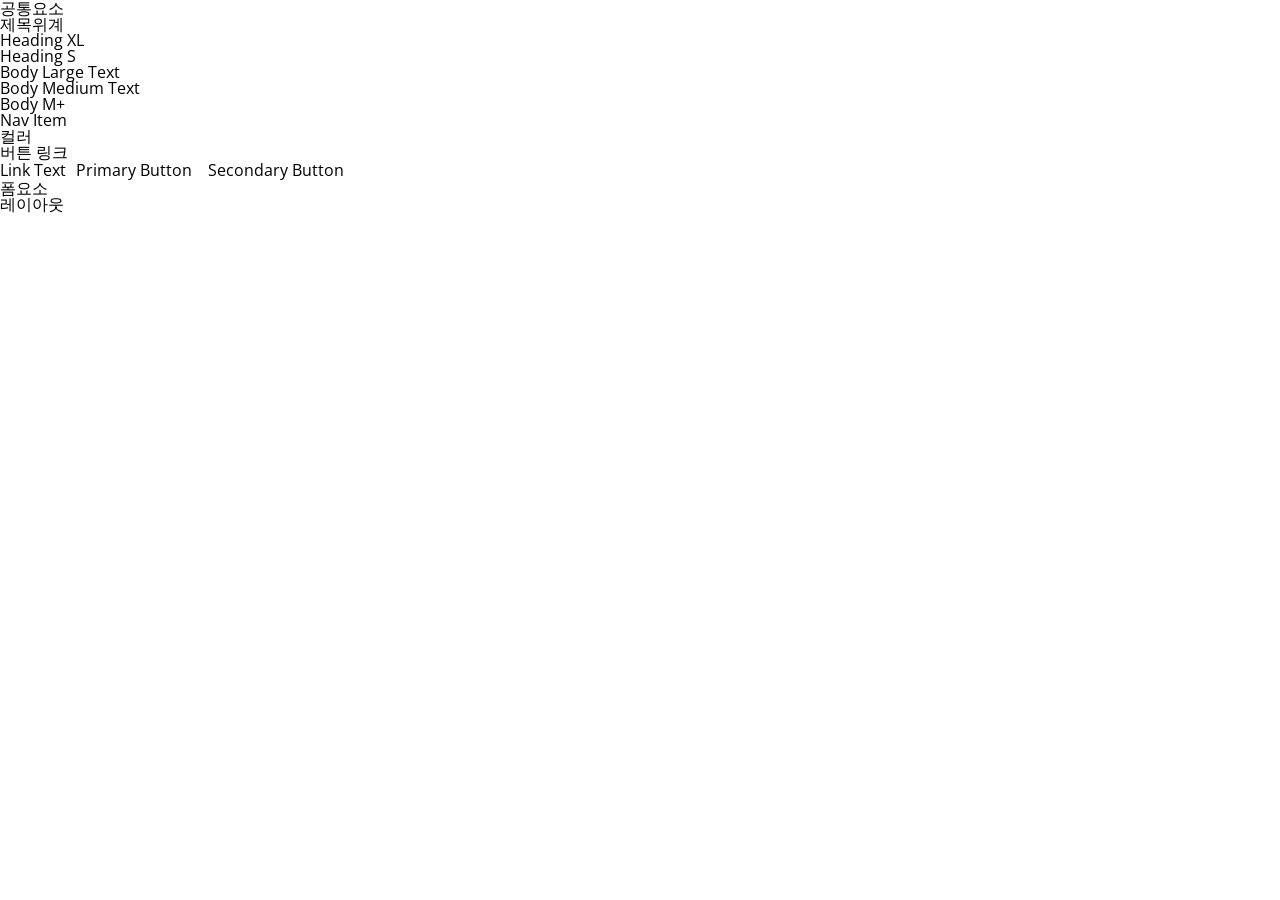
==== common.html @ 32e5eb70 "컬러 폰트 변수 생성 Co-authored-by: Copilot <copilot@github.com>" ====
<!DOCTYPE html>
<html lang="en">

<head>
  <meta charset="UTF-8">
  <meta name="viewport" content="width=device-width, initial-scale=1.0">
  <title>ACME</title>
  <link rel="preconnect" href="https://fonts.googleapis.com">
  <link rel="preconnect" href="https://fonts.gstatic.com" crossorigin>
  <link href="https://fonts.googleapis.com/css2?family=Open+Sans:ital,wght@0,300..800;1,300..800&display=swap"
    rel="stylesheet">
  <link rel="stylesheet" href="css/common.css">
</head>

<body>
  <h1>공통요소</h1>
  <h2>제목위계</h2>


  <!-- Typography System -->

  <!-- Heading -->
  <h1 class="text-heading-xl">Heading XL</h1>
  <h2 class="text-heading-s">Heading S</h2>

  <!-- Body -->
  <p class="text-body-l">Body Large Text</p>
  <p class="text-body-m">Body Medium Text</p>
  <p class="text-body-m-plus">Body M+</p>

  <!-- Navigation -->
  <nav>
    <ul>
      <li><a href="#" class="text-nav">Nav Item</a></li>
    </ul>
  </nav>

  <h2>컬러</h2>
  <h2>버튼 링크</h2>
  <!-- Link -->
  <a href="#" class="text-link">Link Text</a>

  <!-- Button -->
  <button class="btn btn-primary">Primary Button</button>
  <button class="btn btn-secondary">Secondary Button</button>

  <h2>폼요소</h2>
  <h2>레이아웃</h2>
</body>

</html>
---- css/common.css ----
@import url('normalize.css');
@import url('reset.css');

body{
  font-family: "Open Sans", sans-serif;
}
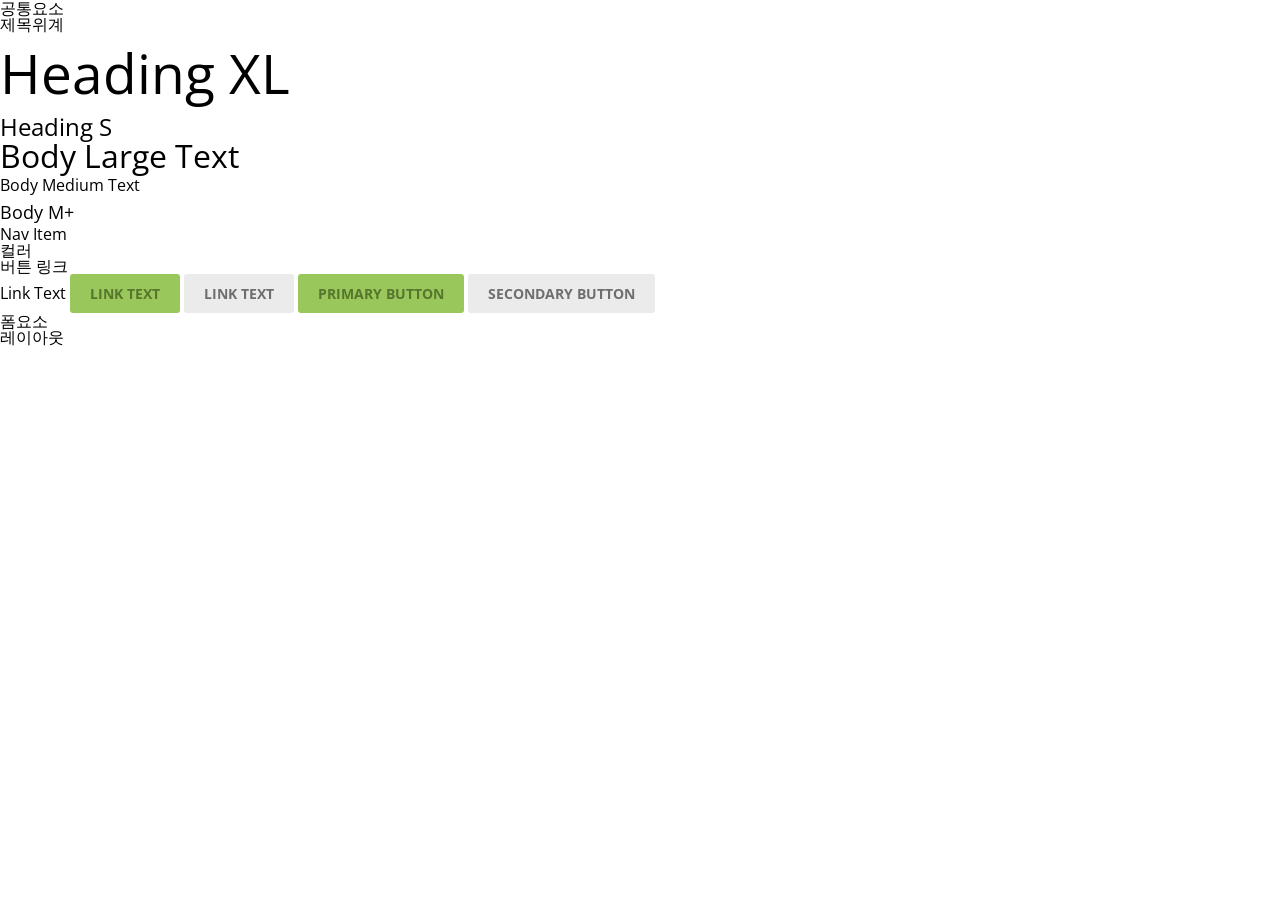
==== commit 89d542a6: "레이아웃 수정" ====
--- a/common.html
+++ b/common.html
@@ -39,6 +39,8 @@
   <h2>버튼 링크</h2>
   <!-- Link -->
   <a href="#" class="text-link">Link Text</a>
+  <a href="#" class="btn btn-primary">Link Text</a>
+  <a href="#" class="btn btn-secondar">Link Text</a>
 
   <!-- Button -->
   <button class="btn btn-primary">Primary Button</button>
--- a/css/common.css
+++ b/css/common.css
@@ -1,6 +1,76 @@
 @import url('normalize.css');
 @import url('reset.css');
 
+:root{
+  /* Layout */
+  --base-unit: 27px;
+  --base-font: 16px;
+
+  /* Color styles */
+--black: rgba(44, 44, 44, 1);
+--light--gray: rgba(168, 168, 168, 1);
+--medium--gray: rgba(110, 110, 110, 1);
+--super--light--gray: rgba(235, 235, 235, 1);
+--primary: rgba(154, 199, 91, 1);
+--secondary: rgba(85, 118, 44, 1);
+--white: rgba(255, 255, 255, 1);
+--hero: rgba(45, 62, 79, 1);
+--hero--title: rgba(58, 153, 216, 1);
+--medium-blue: rgba(67, 156, 207, 1);
+--light-blue: rgba(72, 157, 205, 1);
+--cta: rgba(41, 44, 46, 1);
+
+/* Text-size styles */
+--heading--x-l: calc(var(--base-font) * 3.4375);
+--body--l: calc(var(--base-font) * 2);
+--heading--s: calc(var(--base-font) * 1.5);
+--body--m: var(--base-font);
+--nav--item: calc(var(--base-font) * 0.875);
+--body--m-plus: calc(var(--base-font) * 1.125);
+--link: var(--base-font);
+--button---secondary: calc(var(--base-font) * 0.875);
+--button---primary: calc(var(--base-font) * 0.875);
+}
+
 body{
   font-family: "Open Sans", sans-serif;
-}+}
+/* 폰트의 위계 */
+.text-heading-xl{
+  font-size: var(--heading--x-l);
+  line-height: calc(var(--base-unit) * 3);
+}
+.text-heading-s{
+  font-size: var(--heading--s);
+  line-height: var(--base-unit);
+}
+.text-body-l{
+  font-size: var(--body--l);
+  line-height: var(--base-unit * 2);
+}
+.text-body-m{
+  font-size: var(--body--m);
+  line-height: var(--base-unit);
+}
+ .text-body-m-plus{
+  font-size: var(--body--m-plus);
+  line-height: var(--base-unit);
+ }
+ /* 링크 버튼 스타일 */
+ .btn{
+  height: 39px;
+  background: var(--super--light--gray);
+  border-radius: 3px;
+  padding: 0 20px;
+  display: inline-flex;
+  color: var(--medium--gray);
+  align-items: center;
+  font-size: calc(var(--base-font) * 0.875);
+  font-weight: bold;
+  gap: 5px;
+  text-transform: uppercase;
+ }
+ .btn-primary{
+  background: var(--primary);
+  color: var(--secondary);
+ }
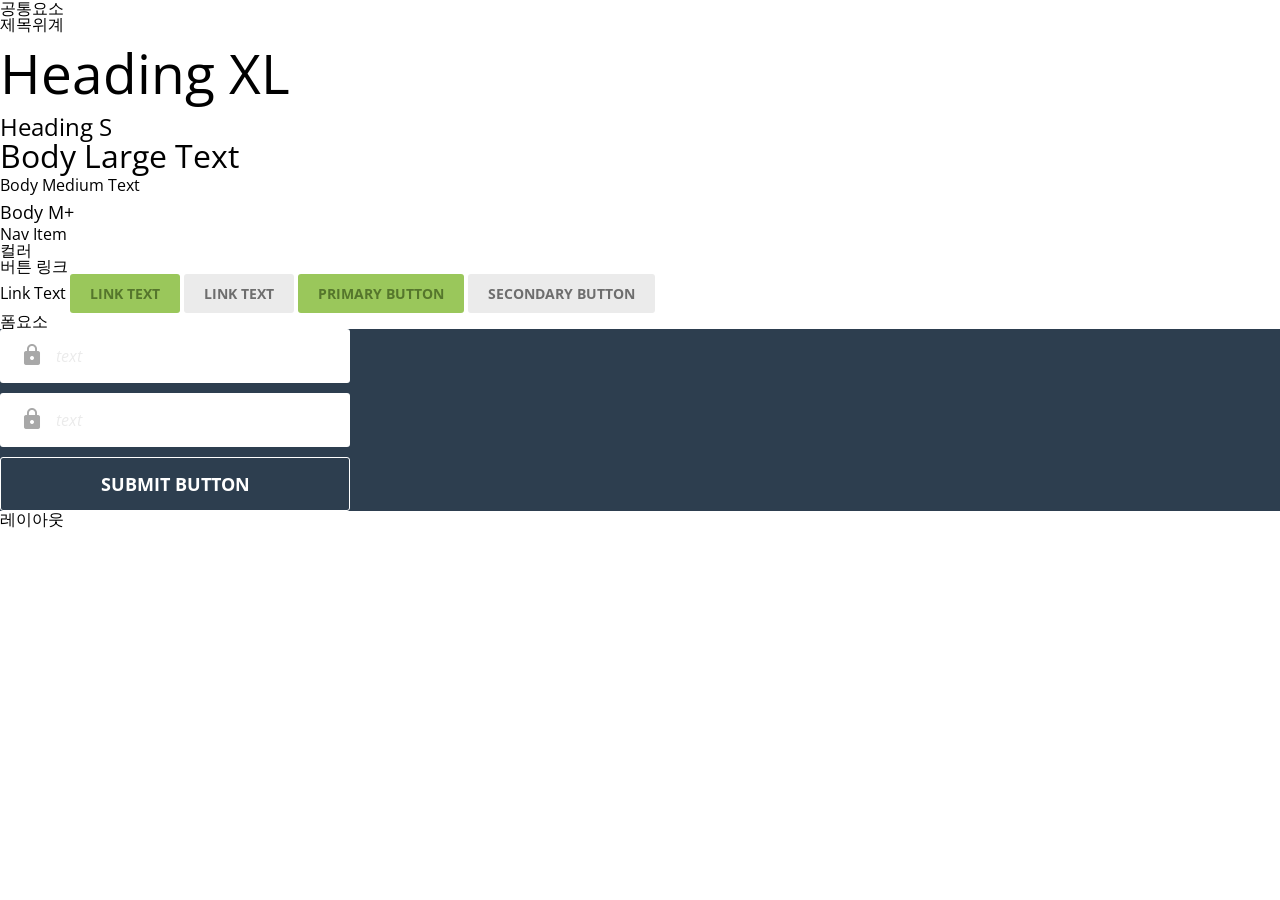
==== commit a445cb43: "feat: 공통 컴포넌트 HTML/CSS추가" ====
--- a/common.html
+++ b/common.html
@@ -9,6 +9,7 @@
   <link rel="preconnect" href="https://fonts.gstatic.com" crossorigin>
   <link href="https://fonts.googleapis.com/css2?family=Open+Sans:ital,wght@0,300..800;1,300..800&display=swap"
     rel="stylesheet">
+  <link href="https://fonts.googleapis.com/icon?family=Material+Icons" rel="stylesheet">
   <link rel="stylesheet" href="css/common.css">
 </head>
 
@@ -47,6 +48,26 @@
   <button class="btn btn-secondary">Secondary Button</button>
 
   <h2>폼요소</h2>
+  <div class="hero">
+    <form action="">
+      
+      <div class="field">
+        <label for="useremail">
+          <span class="material-icons">lock</span>
+        </label>
+        <input type="text" id="useremail" placeholder="text">
+      </div>
+
+      <div class="field">
+        <label for="useremail">
+          <span class="material-icons">lock</span>
+        </label>
+        <input type="text" id="useremail" placeholder="text">
+      </div>
+
+      <button type="submit">Submit button</button>
+    </form>
+  </div>
   <h2>레이아웃</h2>
 </body>
 
--- a/css/common.css
+++ b/css/common.css
@@ -34,6 +34,7 @@
 
 body{
   font-family: "Open Sans", sans-serif;
+  font-size: var(--base-font);
 }
 /* 폰트의 위계 */
 .text-heading-xl{
@@ -74,3 +75,43 @@
   background: var(--primary);
   color: var(--secondary);
  }
+/* 폼 요소 스타일 */
+.hero{
+  background: var(--hero);
+}
+form{
+  width: 350px;
+  display: flex;
+  flex-direction: column;
+  gap: 10px;
+}
+form .field{
+  height: calc(var(--base-unit) * 2);
+  background: var(--white);
+  border-radius: 3px;
+  padding: 0 20px;
+  display: flex;
+  align-items: center;
+  gap: 10px;
+  color: var(--light--gray);
+}
+form .field input{
+  font-style: italic;
+  color: var(--black);
+}
+/* 콕 집어서 placeholder컬러 바꾸기 */
+form .field input::placeholder{
+  color: var(--super--light--gray);
+}
+form button{
+  height: calc(var(--base-unit) * 2);
+  border-radius:3px;
+  display: flex;
+  align-items: center;
+  justify-content: center;
+  color:var(--white);
+  font-size: calc(var(--base-font) * 1.125);
+  text-transform:uppercase;
+  font-weight: bold;
+  border:1px solid var(--white);
+}
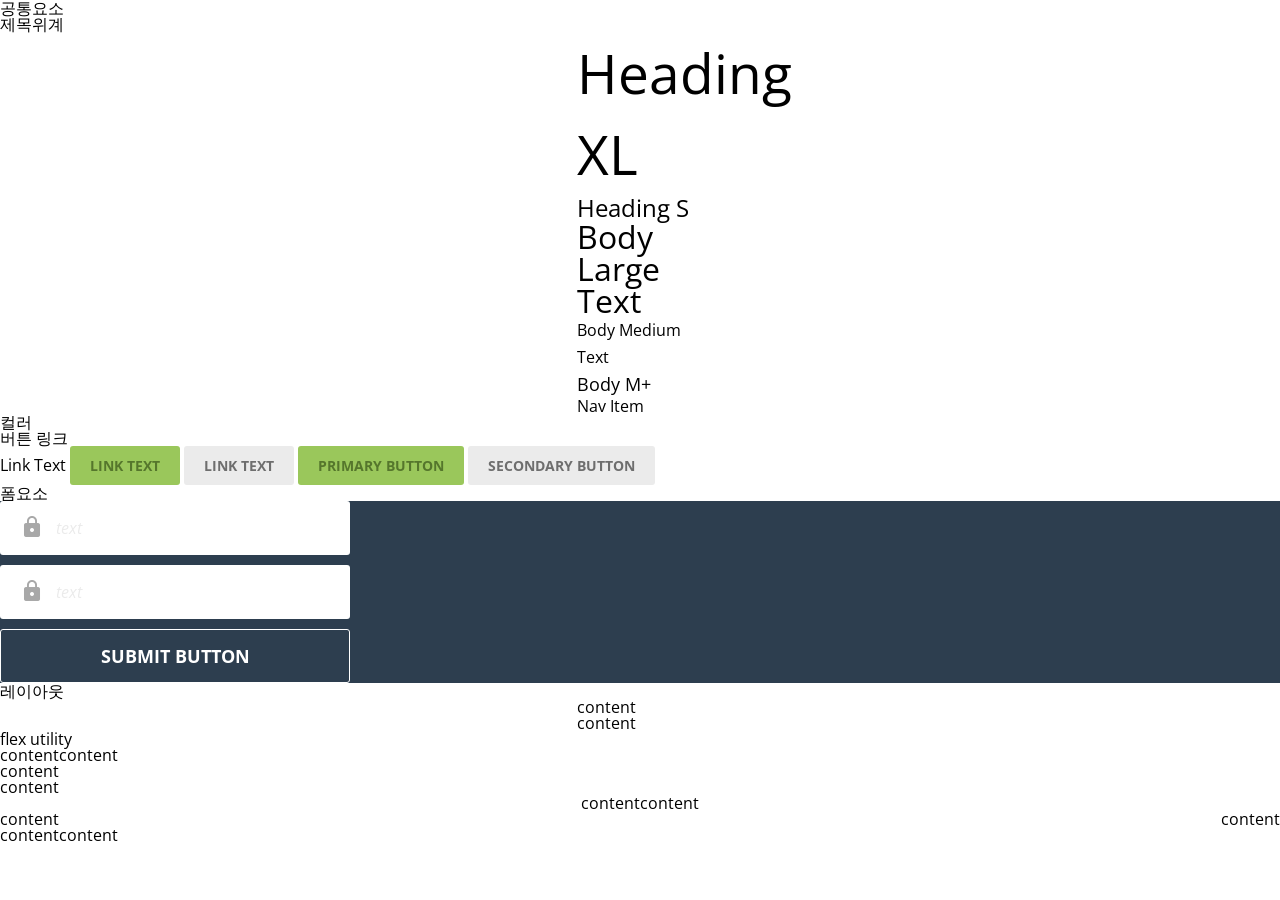
==== commit 923d770c: "feat: 공통레이아웃/flex 유틸리티 추가 Co-authored-by: Copilot <copilot@github.com>" ====
--- a/common.html
+++ b/common.html
@@ -19,22 +19,23 @@
 
 
   <!-- Typography System -->
+  <div class="container">
+    <!-- Heading -->
+    <h1 class="text-heading-xl">Heading XL</h1>
+    <h2 class="text-heading-s">Heading S</h2>
 
-  <!-- Heading -->
-  <h1 class="text-heading-xl">Heading XL</h1>
-  <h2 class="text-heading-s">Heading S</h2>
+    <!-- Body -->
+    <p class="text-body-l">Body Large Text</p>
+    <p class="text-body-m">Body Medium Text</p>
+    <p class="text-body-m-plus">Body M+</p>
 
-  <!-- Body -->
-  <p class="text-body-l">Body Large Text</p>
-  <p class="text-body-m">Body Medium Text</p>
-  <p class="text-body-m-plus">Body M+</p>
-
-  <!-- Navigation -->
-  <nav>
-    <ul>
-      <li><a href="#" class="text-nav">Nav Item</a></li>
-    </ul>
-  </nav>
+    <!-- Navigation -->
+    <nav>
+      <ul>
+        <li><a href="#" class="text-nav">Nav Item</a></li>
+      </ul>
+    </nav>
+  </div>
 
   <h2>컬러</h2>
   <h2>버튼 링크</h2>
@@ -50,7 +51,7 @@
   <h2>폼요소</h2>
   <div class="hero">
     <form action="">
-      
+
       <div class="field">
         <label for="useremail">
           <span class="material-icons">lock</span>
@@ -69,6 +70,33 @@
     </form>
   </div>
   <h2>레이아웃</h2>
+  <div class="container">
+    content
+  </div>
+  <div class="container" inner-pd>
+    content
+  </div>
+  <h3>flex utility</h3>
+  <div class="d-flex">
+    <div>content</div>
+    <div>content</div>
+  </div>
+  <div class="d-flex flex-column">
+    <div>content</div>
+    <div>content</div>
+  </div>
+  <div class="d-flex justify-content-center">
+    <div>content</div>
+    <div>content</div>
+  </div>
+  <div class="d-flex justify-content-between">
+    <div>content</div>
+    <div>content</div>
+  </div>
+  <div class="d-flex align-items-center">
+    <div>content</div>
+    <div>content</div>
+  </div>
 </body>
 
 </html>
--- a/css/common.css
+++ b/css/common.css
@@ -1,5 +1,6 @@
 @import url('normalize.css');
 @import url('reset.css');
+@import url('flex-utility.css');
 
 :root{
   /* Layout */
@@ -115,3 +116,11 @@
   font-weight: bold;
   border:1px solid var(--white);
 }
+/* 레이아웃 */
+.container{
+  width: 127px;
+  margin: 0 auto;
+}
+.inner-pd{
+  padding: calc(var(--base-unit) * 3) 0;
+}
